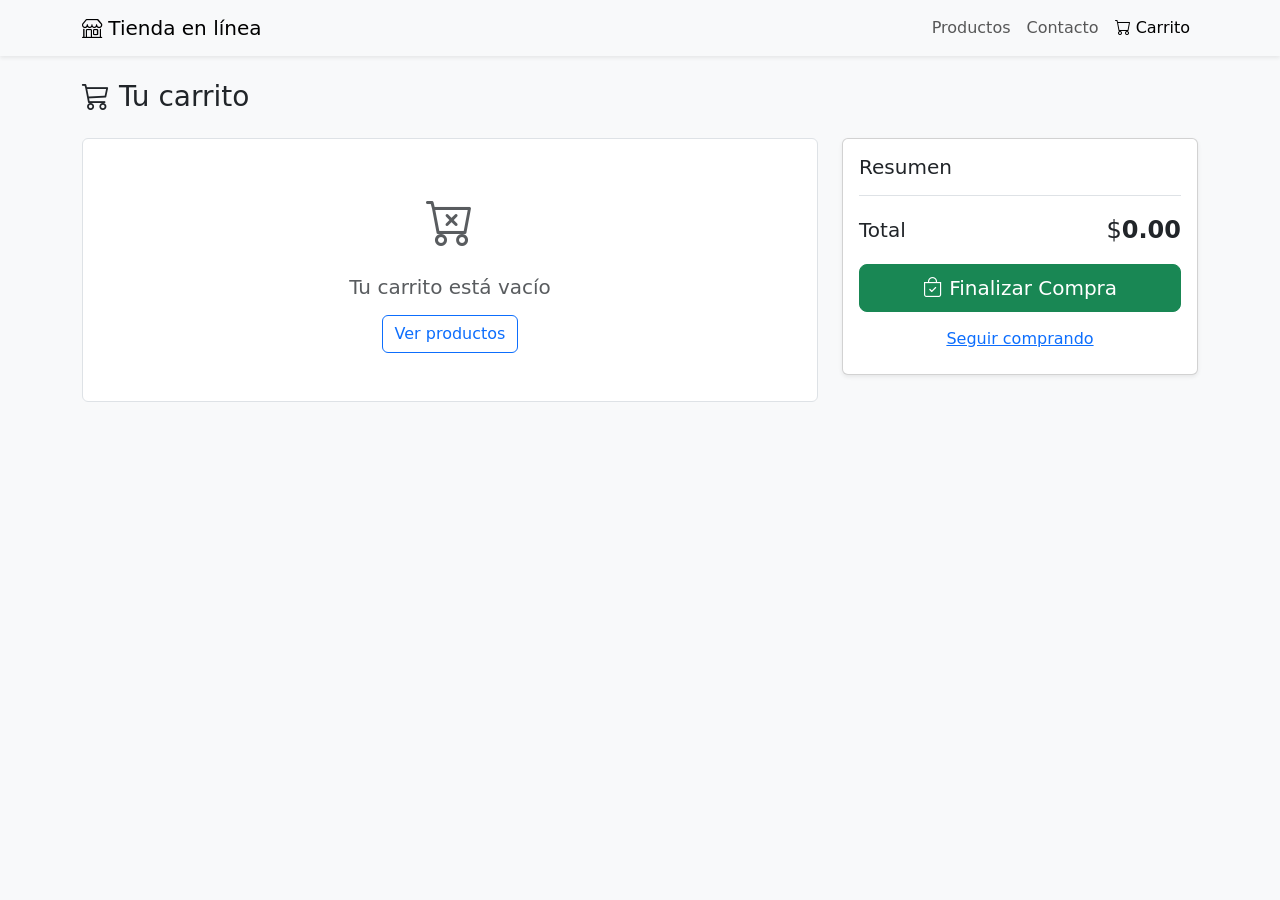
==== carrito_detalles.html @ 58911ae4 "Create carrito_detalles.html Agrego carrito_detalles" ====
<!DOCTYPE html>
<html lang="es">
<head>
  <meta charset="UTF-8">
  <meta name="viewport" content="width=device-width, initial-scale=1">
  <title>Carrito de compras</title>
  <link href="https://cdn.jsdelivr.net/npm/bootstrap@5.3.3/dist/css/bootstrap.min.css" rel="stylesheet">
  <link href="https://cdn.jsdelivr.net/npm/bootstrap-icons@1.11.3/font/bootstrap-icons.min.css" rel="stylesheet">
  <link href="css/style.css" rel="stylesheet">
  <style>
    /* Ajustes solo para esta página */
    body { background-color: #f8f9fa; }
    #resumen-compra { top: 1rem; }
    #total-compra { font-weight: 700; }
    #mensaje-vacio i { font-size: 3rem; }
  </style>
</head>
<body>

  <!-- Barra de navegación -->
  <nav class="navbar navbar-expand-lg bg-body-tertiary shadow-sm">
    <div class="container">
      <a class="navbar-brand" href="index.html">
        <i class="bi bi-shop"></i> Tienda en línea
      </a>
      <button class="navbar-toggler" type="button" data-bs-toggle="collapse"
              data-bs-target="#menuPrincipal" aria-controls="menuPrincipal"
              aria-expanded="false" aria-label="Mostrar menú">
        <span class="navbar-toggler-icon"></span>
      </button>
      <div class="collapse navbar-collapse" id="menuPrincipal">
        <ul class="navbar-nav ms-auto">
          <li class="nav-item">
            <a class="nav-link" href="index.html#productos">Productos</a>
          </li>
          <li class="nav-item">
            <a class="nav-link" href="index.html#contacto">Contacto</a>
          </li>
          <li class="nav-item">
            <a class="nav-link active" aria-current="page" href="carrito_detalles.html">
              <i class="bi bi-cart"></i> Carrito
            </a>
          </li>
        </ul>
      </div>
    </div>
  </nav>

  <!-- Contenedor de alertas -->
  <div id="contenedor-alertas"></div>

  <main class="container my-4">
    <h1 class="h3 mb-4"><i class="bi bi-cart3"></i> Tu carrito</h1>

    <div class="row g-4">

      <!-- Columna de productos -->
      <section class="col-lg-8" aria-label="Productos en el carrito">

        <!-- Aviso de carrito vacío -->
        <div id="mensaje-vacio" class="text-center text-muted bg-white border rounded p-5">
          <i class="bi bi-cart-x d-block mb-3"></i>
          <p class="h5 mb-3">Tu carrito está vacío</p>
          <a href="index.html#productos" class="btn btn-outline-primary">Ver productos</a>
        </div>

        <!-- Tarjetas de productos -->
        <div id="lista-carrito" class="row g-3"></div>
      </section>

      <!-- Columna de resumen -->
      <aside class="col-lg-4">
        <div id="resumen-compra" class="card shadow-sm position-sticky">
          <div class="card-body">
            <h2 class="h5 card-title mb-3">Resumen</h2>
            <div class="d-flex justify-content-between align-items-center border-top pt-3 mb-3">
              <span class="fs-5">Total</span>
              <span class="fs-4" aria-live="polite">$<span id="total-compra">0.00</span></span>
            </div>
            <!-- Ajuste de id y clase del botón -->
            <button type="button" id="btn-finalizar-compra" class="btn btn-success btn-lg w-100 btn-finalizar">
              <i class="bi bi-bag-check"></i> Finalizar Compra
            </button>
            <a href="index.html#productos" class="btn btn-link w-100 mt-2">Seguir comprando</a>
          </div>
        </div>
      </aside>

    </div>
  </main>

  <!-- Scripts -->
  <script src="https://cdn.jsdelivr.net/npm/bootstrap@5.3.3/dist/js/bootstrap.bundle.min.js"></script>
  <script src="js/utilidades.js"></script>
  <script src="js/script.js"></script>
</body>
</html>
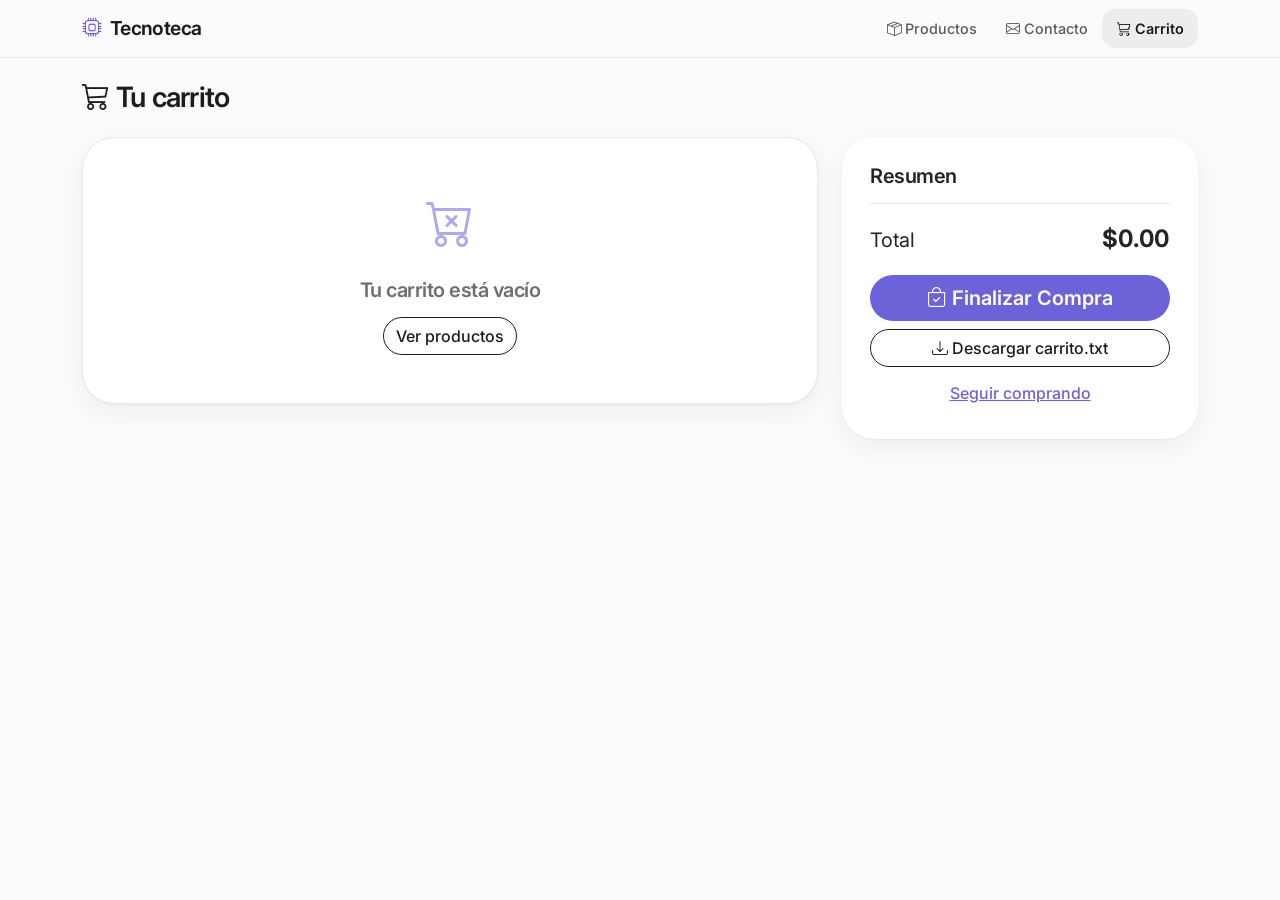
==== commit 150f9630: "ajustes de diseño, clases y ids" ====
--- a/carrito_detalles.html
+++ b/carrito_detalles.html
@@ -1,97 +1,107 @@
 <!DOCTYPE html>
 <html lang="es">
+
 <head>
-  <meta charset="UTF-8">
-  <meta name="viewport" content="width=device-width, initial-scale=1">
-  <title>Carrito de compras</title>
-  <link href="https://cdn.jsdelivr.net/npm/bootstrap@5.3.3/dist/css/bootstrap.min.css" rel="stylesheet">
-  <link href="https://cdn.jsdelivr.net/npm/bootstrap-icons@1.11.3/font/bootstrap-icons.min.css" rel="stylesheet">
-  <link href="css/style.css" rel="stylesheet">
-  <style>
-    /* Ajustes solo para esta página */
-    body { background-color: #f8f9fa; }
-    #resumen-compra { top: 1rem; }
-    #total-compra { font-weight: 700; }
-    #mensaje-vacio i { font-size: 3rem; }
-  </style>
+    <meta charset="UTF-8">
+    <meta name="viewport" content="width=device-width, initial-scale=1">
+    <title>Carrito de compras</title>
+
+    <!-- Bootstrap 5 y Bootstrap Icons (CDN) -->
+    <link href="https://cdn.jsdelivr.net/npm/bootstrap@5.3.3/dist/css/bootstrap.min.css" rel="stylesheet">
+    <link href="https://cdn.jsdelivr.net/npm/bootstrap-icons@1.11.3/font/bootstrap-icons.css" rel="stylesheet">
+    <!-- Estilos propios del equipo (css/style.css) -->
+    <link href="css/style.css" rel="stylesheet">
+
+    <style>
+        /* Ajustes solo para esta página */
+        body { background-color: #f8f9fa; }
+        #resumen-compra { top: 1rem; }
+        #total-compra { font-weight: 700; }
+        #mensaje-vacio i { font-size: 3rem; }
+    </style>
 </head>
+
 <body>
 
-  <!-- Barra de navegación -->
-  <nav class="navbar navbar-expand-lg bg-body-tertiary shadow-sm">
-    <div class="container">
-      <a class="navbar-brand" href="index.html">
-        <i class="bi bi-shop"></i> Tienda en línea
-      </a>
-      <button class="navbar-toggler" type="button" data-bs-toggle="collapse"
-              data-bs-target="#menuPrincipal" aria-controls="menuPrincipal"
-              aria-expanded="false" aria-label="Mostrar menú">
-        <span class="navbar-toggler-icon"></span>
-      </button>
-      <div class="collapse navbar-collapse" id="menuPrincipal">
-        <ul class="navbar-nav ms-auto">
-          <li class="nav-item">
-            <a class="nav-link" href="index.html#productos">Productos</a>
-          </li>
-          <li class="nav-item">
-            <a class="nav-link" href="index.html#contacto">Contacto</a>
-          </li>
-          <li class="nav-item">
-            <a class="nav-link active" aria-current="page" href="carrito_detalles.html">
-              <i class="bi bi-cart"></i> Carrito
-            </a>
-          </li>
-        </ul>
-      </div>
-    </div>
-  </nav>
+    <!-- ===== Barra de navegación (misma que index.html) ===== -->
+    <nav id="barra-navegacion" class="navbar navbar-expand-lg navbar-dark bg-dark sticky-top">
+        <div class="container">
+            <a class="navbar-brand" href="index.html"><i class="bi bi-cpu"></i> Tecnoteca</a>
+            <button class="navbar-toggler" type="button" data-bs-toggle="collapse" data-bs-target="#menu-principal"
+                aria-controls="menu-principal" aria-expanded="false" aria-label="Abrir menú">
+                <span class="navbar-toggler-icon"></span>
+            </button>
+            <div class="collapse navbar-collapse" id="menu-principal">
+                <ul class="navbar-nav ms-auto">
+                    <li class="nav-item">
+                        <a id="enlace-productos" class="nav-link" href="index.html#productos">
+                            <i class="bi bi-box-seam"></i> Productos
+                        </a>
+                    </li>
+                    <li class="nav-item">
+                        <a id="enlace-contacto" class="nav-link" href="index.html#contacto">
+                            <i class="bi bi-envelope"></i> Contacto
+                        </a>
+                    </li>
+                    <li class="nav-item">
+                        <a id="enlace-carrito" class="nav-link active" aria-current="page" href="carrito_detalles.html">
+                            <i class="bi bi-cart3"></i> Carrito
+                        </a>
+                    </li>
+                </ul>
+            </div>
+        </div>
+    </nav>
 
-  <!-- Contenedor de alertas -->
-  <div id="contenedor-alertas"></div>
+    <!-- ===== Contenedor de alertas (lo llena mostrarAlerta en JS) ===== -->
+    <div id="contenedor-alertas" class="position-fixed top-0 end-0 p-3" aria-live="polite"></div>
 
-  <main class="container my-4">
-    <h1 class="h3 mb-4"><i class="bi bi-cart3"></i> Tu carrito</h1>
+    <main class="container my-4">
+        <h1 class="h3 mb-4"><i class="bi bi-cart3"></i> Tu carrito</h1>
 
-    <div class="row g-4">
+        <div class="row g-4">
 
-      <!-- Columna de productos -->
-      <section class="col-lg-8" aria-label="Productos en el carrito">
+            <!-- ===== Columna de productos ===== -->
+            <section class="col-lg-8" aria-label="Productos en el carrito">
 
-        <!-- Aviso de carrito vacío -->
-        <div id="mensaje-vacio" class="text-center text-muted bg-white border rounded p-5">
-          <i class="bi bi-cart-x d-block mb-3"></i>
-          <p class="h5 mb-3">Tu carrito está vacío</p>
-          <a href="index.html#productos" class="btn btn-outline-primary">Ver productos</a>
+                <!-- Aviso de carrito vacío (oculto; el JS lo muestra si no hay productos) -->
+                <div id="mensaje-vacio" class="d-none text-center text-muted bg-white border rounded p-5">
+                    <i class="bi bi-cart-x d-block mb-3"></i>
+                    <p class="h5 mb-3">Tu carrito está vacío</p>
+                    <a href="index.html#productos" class="btn btn-outline-primary">Ver productos</a>
+                </div>
+
+                <!-- Tarjetas de productos (las dibuja el JS) -->
+                <div id="lista-carrito" class="row g-3"></div>
+            </section>
+
+            <!-- ===== Columna de resumen ===== -->
+            <aside class="col-lg-4">
+                <div id="resumen-compra" class="card shadow-sm position-sticky">
+                    <div class="card-body">
+                        <h2 class="h5 card-title mb-3">Resumen</h2>
+                        <div class="d-flex justify-content-between align-items-center border-top pt-3 mb-3">
+                            <span class="fs-5">Total</span>
+                            <span class="fs-4" aria-live="polite">$<span id="total-compra">0.00</span></span>
+                        </div>
+                        <button type="button" id="btn-finalizar" class="btn btn-success btn-lg w-100 btn-finalizar">
+                            <i class="bi bi-bag-check"></i> Finalizar Compra
+                        </button>
+                        <button type="button" id="btn-exportar-txt" class="btn btn-outline-primary w-100 mt-2">
+                            <i class="bi bi-download"></i> Descargar carrito.txt
+                        </button>
+                        <a href="index.html#productos" class="btn btn-link w-100 mt-2">Seguir comprando</a>
+                    </div>
+                </div>
+            </aside>
+
         </div>
+    </main>
 
-        <!-- Tarjetas de productos -->
-        <div id="lista-carrito" class="row g-3"></div>
-      </section>
+    <!-- Scripts: primero Bootstrap, luego utilidades.js y al final script.js (en este orden) -->
+    <script src="https://cdn.jsdelivr.net/npm/bootstrap@5.3.3/dist/js/bootstrap.bundle.min.js"></script>
+    <script src="js/utilidades.js"></script>
+    <script src="js/script.js"></script>
+</body>
 
-      <!-- Columna de resumen -->
-      <aside class="col-lg-4">
-        <div id="resumen-compra" class="card shadow-sm position-sticky">
-          <div class="card-body">
-            <h2 class="h5 card-title mb-3">Resumen</h2>
-            <div class="d-flex justify-content-between align-items-center border-top pt-3 mb-3">
-              <span class="fs-5">Total</span>
-              <span class="fs-4" aria-live="polite">$<span id="total-compra">0.00</span></span>
-            </div>
-            <!-- Ajuste de id y clase del botón -->
-            <button type="button" id="btn-finalizar-compra" class="btn btn-success btn-lg w-100 btn-finalizar">
-              <i class="bi bi-bag-check"></i> Finalizar Compra
-            </button>
-            <a href="index.html#productos" class="btn btn-link w-100 mt-2">Seguir comprando</a>
-          </div>
-        </div>
-      </aside>
-
-    </div>
-  </main>
-
-  <!-- Scripts -->
-  <script src="https://cdn.jsdelivr.net/npm/bootstrap@5.3.3/dist/js/bootstrap.bundle.min.js"></script>
-  <script src="js/utilidades.js"></script>
-  <script src="js/script.js"></script>
-</body>
-</html>
+</html>
--- a/css/style.css
+++ b/css/style.css
@@ -0,0 +1,765 @@
+/* ---------- 1. TIPOGRAFÍA ---------- */
+@import url('https://fonts.googleapis.com/css2?family=Inter:wght@400..700&display=swap');
+
+
+/* ---------- 2. VARIABLES (paleta, radios, sombras) ---------- */
+:root {
+  /* Neutros */
+  --grafito: #1d1d1f;        /* texto principal */
+  --gris: #6e6e73;           /* texto secundario */
+  --fondo: #fbfbfd;          /* fondo de la página: blanco casi puro */
+  --linea: #e8e8ed;          /* líneas divisorias finas */
+  --blanco: #ffffff;         /* superficies y botones claros */
+
+  /* Pasteles */
+  --lavanda: #e8e4fa;
+  --menta: #d9f3e6;
+  --cielo: #dcecfb;
+  --rosa: #fce4ec;
+  --mantequilla: #fbf3d3;
+
+  /* Acento: lavanda intensa. */
+  --acento: #6c63d9;         /* enlaces, foco y botón de finalizar */
+  --acento-osc: #574ec0;     /* versión oscura para "presionado" */
+
+  /* Estados de alertas */
+  --error-icono: #d64555;    /* círculo del icono de error */
+  --error-fondo: #fdecef;    /* fondo suave de error */
+  --exito-icono: #2f9e66;    /* círculo del icono de éxito */
+  --exito-fondo: #e3f6ec;    /* fondo suave de éxito */
+
+  /* Formas */
+  --radio-s: 14px;           /* campos y alertas */
+  --radio-m: 24px;           /* tarjetas */
+  --radio-l: 32px;           /* paneles grandes (hero, formulario) */
+
+  /* Sombras de dos capas: una fina y otra difusa = efecto de "flotar" realista */
+  --sombra: 0 1px 2px rgba(29, 29, 31, 0.04), 0 8px 24px rgba(29, 29, 31, 0.06);
+  --sombra-hover: 0 2px 4px rgba(29, 29, 31, 0.05), 0 20px 44px rgba(29, 29, 31, 0.13);
+
+  --rapido: 0.25s;           /* duración estándar de transiciones */
+  --curva: cubic-bezier(0.22, 1, 0.36, 1); /* curva de animación suave: arranca rápido y frena despacio */
+
+  /* En Mac/iPhone se usa la fuente del sistema (San Francisco); en el
+     resto de equipos se carga Inter. */
+  --fuente: -apple-system, BlinkMacSystemFont, 'Inter', 'Segoe UI', system-ui, sans-serif;
+}
+
+
+/* ---------- 3. BASE GLOBAL ---------- */
+html {
+  scroll-behavior: smooth;    /* los enlaces #productos / #contacto se deslizan suave */
+  scroll-padding-top: 4.5rem; /* al saltar a una sección, deja espacio para la barra fija */
+}
+
+html body {
+  font-family: var(--fuente);        /* tipografía de toda la tienda */
+  line-height: 1.6;                  /* interlineado cómodo */
+  color: var(--grafito);             /* color del texto */
+  background-color: var(--fondo);    /* fondo de la página */
+  -webkit-font-smoothing: antialiased; /* texto más fino en Safari/Mac */
+}
+
+h1, h2, h3, h4, h5, h6,
+.h1, .h2, .h3, .h4, .h5, .h6 {
+  font-weight: 600;                  /* semi-negrita: elegante, no pesada */
+  letter-spacing: -0.025em;          /* letras un poco más juntas (se ve moderno) */
+  line-height: 1.12;                 /* interlineado compacto en títulos */
+}
+
+a {
+  color: var(--acento);              /* enlaces en lavanda intensa */
+  text-decoration: none;             /* sin subrayado por defecto */
+}
+a:hover {
+  color: var(--acento-osc);          /* al pasar el mouse se oscurece */
+  text-decoration: underline;        /* y aparece el subrayado */
+  text-underline-offset: 3px;        /* separa el subrayado del texto */
+}
+
+::selection {
+  background: var(--lavanda);        /* fondo al seleccionar texto con el mouse */
+}
+
+/* Anillo de foco solo para quien navega con teclado (Tab). */
+:focus-visible {
+  outline: 3px solid rgba(108, 99, 217, 0.55); /* anillo lavanda semitransparente */
+  outline-offset: 3px;                         /* separado del elemento */
+}
+
+
+/* ---------- 4. BARRA DE NAVEGACIÓN (vidrio esmerilado) ----------
+   Se usa la clase .navbar (no el id) porque la barra del carrito es distinta
+   y no tiene id: así las DOS páginas quedan idénticas. */
+.navbar {
+  /* Bootstrap pinta .bg-dark y .bg-body-tertiary con !important, pero lee
+     estas variables. Se cambian a casi blanco (R,G,B) para que sea clara. */
+  --bs-dark-rgb: 251, 251, 253;         /* para la barra del inicio (.bg-dark) */
+  --bs-tertiary-bg-rgb: 251, 251, 253;  /* para la barra del carrito (.bg-body-tertiary) */
+  --bs-bg-opacity: 0.72;                /* 72% opaca: deja ver lo que pasa debajo */
+
+  /* Colores de los textos de la barra */
+  --bs-navbar-color: rgba(29, 29, 31, 0.72);   /* enlaces normales */
+  --bs-navbar-hover-color: var(--grafito);     /* enlace con el mouse encima */
+  --bs-navbar-active-color: var(--grafito);    /* enlace de la página actual */
+  --bs-navbar-brand-color: var(--grafito);     /* nombre "Tecnoteca" */
+  --bs-navbar-brand-hover-color: var(--grafito);
+  --bs-navbar-toggler-border-color: transparent; /* botón hamburguesa sin marco */
+  /* Rayitas de la hamburguesa en color grafito (SVG incrustado) */
+  --bs-navbar-toggler-icon-bg: url("data:image/svg+xml,%3csvg xmlns='http://www.w3.org/2000/svg' viewBox='0 0 30 30'%3e%3cpath stroke='%231d1d1f' stroke-linecap='round' stroke-miterlimit='10' stroke-width='2' d='M4 7h22M4 15h22M4 23h22'/%3e%3c/svg%3e");
+
+  -webkit-backdrop-filter: saturate(180%) blur(20px); /* desenfoque del fondo (Safari) */
+  backdrop-filter: saturate(180%) blur(20px);         /* desenfoque + colores más vivos = vidrio */
+  border-bottom: 1px solid rgba(29, 29, 31, 0.08);    /* línea finísima inferior */
+}
+
+.navbar-brand {
+  font-size: 1.2rem;                 /* tamaño del logo */
+  font-weight: 650;                  /* peso intermedio */
+  letter-spacing: -0.03em;           /* letras más juntas */
+}
+.navbar-brand .bi {
+  color: var(--acento);              /* el chip en lavanda intensa */
+  margin-right: 0.3rem;              /* separa el icono del nombre */
+}
+
+.navbar .nav-link {
+  font-size: 0.9rem;                 /* enlaces pequeños y discretos */
+  font-weight: 500;                  /* peso medio */
+  transition: color var(--rapido);   /* cambio de color suave */
+}
+.navbar .nav-link.active {
+  font-weight: 600;                  /* la página actual se nota un poco más */
+}
+
+
+/* ---------- 5. PRESENTACIÓN (hero) ---------- */
+main > header.container {
+  position: relative;                /* referencia para ::before */
+  isolation: isolate;                /* capa propia: el fondo queda DETRÁS del texto */
+  display: flex;                     /* organiza el contenido en columna... */
+  flex-direction: column;            /* ...uno debajo de otro... */
+  align-items: center;               /* ...centrado horizontalmente */
+  justify-content: center;           /* y centrado verticalmente */
+  margin-top: 1.5rem;                /* separa el hero de la barra */
+  text-align: center;                /* textos centrados */
+  padding-left: calc(0.75rem + 1.25rem);  /* 0.75rem del container + aire interno */
+  padding-right: calc(0.75rem + 1.25rem);
+}
+main > header.container::before {
+  content: "";                       /* pseudo-elemento que hace de fondo */
+  position: absolute;                /* cubre todo el header */
+  inset: 0 0.75rem;                  /* arriba/abajo 0; lados 0.75rem (alineado a las tarjetas) */
+  z-index: -1;                       /* detrás del texto */
+  border-radius: var(--radio-l);     /* esquinas muy redondeadas */
+  background-color: var(--blanco);   /* base blanca */
+
+  background-image:
+    radial-gradient(45% 60% at 15% 25%, var(--lavanda), transparent 70%),
+    radial-gradient(40% 55% at 85% 20%, var(--menta), transparent 70%),
+    radial-gradient(50% 60% at 60% 100%, var(--rosa), transparent 70%),
+    radial-gradient(35% 45% at 5% 100%, var(--cielo), transparent 70%);
+  box-shadow: var(--sombra);         /* sombra suave: el panel "flota" */
+}
+main > header h1 {
+  max-width: 18ch;                   /* limita el ancho en caracteres: líneas equilibradas */
+  margin-bottom: 1rem;               /* separa el título del párrafo */
+  font-size: clamp(2.1rem, 1.2rem + 4.2vw, 4rem); /* tamaño fluido: crece con la pantalla */
+  font-weight: 700;                  /* negrita para impacto */
+  letter-spacing: -0.035em;          /* más junto aún: titular grande */
+}
+main > header .lead {
+  max-width: 40ch;                   /* línea de lectura cómoda */
+  font-size: clamp(1.05rem, 1rem + 0.5vw, 1.3rem); /* tamaño fluido */
+  font-weight: 400;                  /* peso normal */
+  color: var(--gris);                /* gris: jerarquía menor que el título */
+}
+
+
+/* ---------- 6. TÍTULOS DE SECCIÓN ---------- */
+#productos > h2,
+#contacto > h2 {
+  text-align: center;                /* centrados, como en las páginas de Apple */
+  font-size: clamp(1.9rem, 1.3rem + 2vw, 2.9rem); /* tamaño fluido */
+  font-weight: 700;                  /* negrita */
+  letter-spacing: -0.03em;           /* letras juntas */
+}
+
+
+/* ---------- 7. BOTONES ----------
+
+/* Base de todos los botones */
+.btn {
+  --bs-btn-border-width: 0;                  /* sin borde: más limpio */
+  --bs-btn-border-radius: 999px;             /* radio enorme = forma de píldora */
+  --bs-btn-focus-shadow-rgb: 108, 99, 217;   /* anillo de foco lavanda */
+  --bs-btn-font-weight: 500;                 /* peso medio */
+  transition: background-color var(--rapido), color var(--rapido), box-shadow var(--rapido), transform 0.25s var(--curva); /* anima color, sombra y movimiento */
+}
+.btn:active {
+  transform: scale(0.97);                    /* al presionar, se encoge un poco */
+}
+
+/* Principal: grafito. Se usa en "Ver productos" y "Enviar mensaje". */
+.btn-primary {
+  --bs-btn-color: var(--blanco);             /* texto */
+  --bs-btn-bg: var(--grafito);               /* fondo */
+  --bs-btn-border-color: var(--grafito);     /* borde */
+  --bs-btn-hover-color: var(--blanco);       /* texto con mouse encima */
+  --bs-btn-hover-bg: var(--acento);          /* fondo lavanda con mouse encima */
+  --bs-btn-hover-border-color: var(--acento);
+  --bs-btn-active-color: var(--blanco);      /* al presionar */
+  --bs-btn-active-bg: var(--acento-osc);
+  --bs-btn-active-border-color: var(--acento-osc);
+  padding-left: 1.6rem;                      /* más aire a los lados (forma de píldora) */
+  padding-right: 1.6rem;
+}
+
+/* "Añadir al carrito": blanco sobre la tarjeta pastel. */
+.btn-agregar {
+  --bs-btn-color: var(--grafito);            /* texto */
+  --bs-btn-bg: var(--blanco);                /* fondo blanco: resalta sobre el pastel */
+  --bs-btn-border-color: var(--blanco);
+  --bs-btn-hover-color: var(--blanco);       /* con mouse: se invierte... */
+  --bs-btn-hover-bg: var(--grafito);         /* ...a fondo grafito */
+  --bs-btn-hover-border-color: var(--grafito);
+  --bs-btn-active-color: var(--blanco);
+  --bs-btn-active-bg: var(--grafito);
+  --bs-btn-active-border-color: var(--grafito);
+  display: inline-flex;                      /* icono y texto en una fila */
+  align-items: center;                       /* centra el icono con el texto */
+  justify-content: center;                   /* centra todo en el botón */
+  gap: 0.5rem;                               /* espacio entre icono y texto */
+  padding: 0.65rem 1rem;                     /* altura cómoda para el dedo */
+  box-shadow: 0 1px 2px rgba(29, 29, 31, 0.08); /* sombrita para separarlo del pastel */
+}
+
+/* "Ver productos" (carrito vacío): contorno fino */
+.btn-outline-primary {
+  --bs-btn-color: var(--grafito);            /* texto */
+  --bs-btn-border-color: var(--grafito);     /* borde */
+  --bs-btn-hover-color: var(--blanco);       /* texto con mouse encima */
+  --bs-btn-hover-bg: var(--grafito);         /* fondo con mouse encima */
+  --bs-btn-hover-border-color: var(--grafito);
+  --bs-btn-active-color: var(--blanco);
+  --bs-btn-active-bg: var(--grafito);
+  --bs-btn-active-border-color: var(--grafito);
+  --bs-btn-border-width: 1px;                /* este sí lleva borde fino */
+}
+
+/* "Seguir comprando": enlace con forma de botón */
+.btn-link {
+  --bs-btn-color: var(--acento);             /* color normal */
+  --bs-btn-hover-color: var(--acento-osc);   /* color con mouse encima */
+  --bs-btn-font-weight: 500;
+}
+
+/* "Finalizar compra": lavanda intensa para distinguirlo del resto.
+   Bootstrap lo pinta verde (.btn-success): se reemplazan sus variables. */
+.btn-finalizar {
+  --bs-btn-color: var(--blanco);             /* texto */
+  --bs-btn-bg: var(--acento);                /* fondo lavanda intensa */
+  --bs-btn-border-color: var(--acento);
+  --bs-btn-hover-color: var(--blanco);       /* texto con mouse encima */
+  --bs-btn-hover-bg: var(--grafito);         /* fondo grafito con mouse encima */
+  --bs-btn-hover-border-color: var(--grafito);
+  --bs-btn-active-color: var(--blanco);      /* al presionar */
+  --bs-btn-active-bg: var(--acento-osc);
+  --bs-btn-active-border-color: var(--acento-osc);
+  --bs-btn-font-weight: 600;                 /* más peso: es la acción principal */
+}
+
+
+/* ---------- 8. TARJETAS ----------
+   Producto, carrito y resumen comparten forma y sombra. Se cambian las
+   variables --bs-card-* y Bootstrap redondea hasta la imagen de arriba. */
+.tarjeta-producto,
+.tarjeta-carrito,
+#resumen-compra {
+  --bs-card-border-width: 0;                 /* sin bordes: se separan con sombra */
+  --bs-card-bg: var(--blanco);               /* fondo base blanco (los pasteles lo reemplazan) */
+  --bs-card-border-radius: var(--radio-m);   /* esquinas redondeadas */
+  overflow: hidden;                          /* recorta imagen y contenido a las esquinas */
+  box-shadow: var(--sombra);                 /* sombra suave de dos capas */
+  transition: transform 0.45s var(--curva), box-shadow 0.45s var(--curva); /* movimiento y sombra con curva suave */
+}
+
+/* #resumen-compra trae .shadow-sm de Bootstrap (con !important).
+   Para ganarle hace falta otro !important; gana el id por ser más específico. */
+#resumen-compra {
+  --bs-card-border-radius: var(--radio-l);   /* panel más redondeado */
+  box-shadow: var(--sombra) !important;
+}
+
+/* ---- Colores pastel que se reparten entre las tarjetas ----
+   :nth-child(5n + 1) = "el 1.º, 6.º, 11.º hijo..." (cada 5). Cada columna del
+   catálogo y del carrito recibe un tono distinto; la tarjeta lo hereda. */
+#contenedor-productos > :nth-child(5n + 1),
+#lista-carrito > :nth-child(5n + 1) { --tono: var(--lavanda); }
+#contenedor-productos > :nth-child(5n + 2),
+#lista-carrito > :nth-child(5n + 2) { --tono: var(--menta); }
+#contenedor-productos > :nth-child(5n + 3),
+#lista-carrito > :nth-child(5n + 3) { --tono: var(--cielo); }
+#contenedor-productos > :nth-child(5n + 4),
+#lista-carrito > :nth-child(5n + 4) { --tono: var(--rosa); }
+#contenedor-productos > :nth-child(5n + 5),
+#lista-carrito > :nth-child(5n + 5) { --tono: var(--mantequilla); }
+
+.tarjeta-producto,
+.tarjeta-carrito {
+  --bs-card-bg: var(--tono, var(--blanco)); /* usa el tono pastel; si no hay, blanco */
+}
+
+/* ---- Tarjeta de producto ---- */
+/* Hover solo en dispositivos con mouse; en pantallas táctiles evita que la
+   tarjeta se quede "levantada" después de tocarla. */
+@media (hover: hover) {
+  .tarjeta-producto:hover {
+    transform: translateY(-8px) scale(1.012); /* la tarjeta sube y crece apenas (como si se acercara) */
+    box-shadow: var(--sombra-hover);         /* y su sombra se hace más grande y difusa */
+  }
+  .tarjeta-producto:hover .imagen-producto {
+    transform: scale(1.06);                  /* la foto se acerca dentro de su marco */
+  }
+  .tarjeta-carrito:hover {
+    box-shadow: var(--sombra-hover);         /* el artículo del carrito gana sombra */
+  }
+}
+
+.imagen-producto {
+  display: block;             /* quita el hueco blanco inferior de las imágenes "en línea" */
+  width: 100%;                /* ocupa todo el ancho de la tarjeta */
+  height: auto;               /* la altura la calcula aspect-ratio */
+  aspect-ratio: 1 / 1;        /* siempre cuadrada: todas las fotos quedan iguales */
+  object-fit: cover;          /* llena el cuadrado sin deformar ni dejar bordes vacíos */
+  margin: 0;                  /* sin márgenes */
+  padding: 0;                 /* sin relleno */
+  border: 0;                  /* sin borde propio */
+  border-radius: 0;           /* las esquinas las recorta la tarjeta (overflow: hidden) */
+  background: rgba(255, 255, 255, 0.6); /* velo claro mientras la foto carga (loading="lazy") */
+  transition: transform 0.8s var(--curva); /* el zoom es lento y elegante */
+}
+
+.tarjeta-producto .card-body {
+  gap: 0.35rem;               /* espacio entre nombre, precio y botón */
+  padding: 1.25rem;           /* aire interno generoso (menos es más) */
+}
+
+.nombre-producto {
+  margin: 0;                  /* el espacio lo da "gap" */
+  font-size: 1.05rem;         /* tamaño en móvil */
+  font-weight: 600;           /* semi-negrita */
+  letter-spacing: -0.015em;   /* letras un poco juntas */
+  line-height: 1.3;           /* interlineado */
+}
+
+.precio-producto {
+  margin: 0 0 0.75rem;        /* espacio debajo, antes del botón */
+  font-size: 1.15rem;         /* tamaño del precio */
+  font-weight: 500;           /* peso medio: elegante, sin etiqueta ni caja */
+  font-variant-numeric: tabular-nums; /* dígitos de igual ancho (se alinean entre tarjetas) */
+  color: var(--gris);         /* gris: el nombre manda, el precio acompaña */
+}
+
+
+/* ---------- 9. FORMULARIO DE CONTACTO ---------- */
+#contacto .row {
+  justify-content: center;    /* centra la columna del formulario en la página */
+}
+#formulario-contacto {
+  padding: 1.5rem;            /* aire interno del panel */
+  background: var(--blanco);  /* panel blanco */
+  border-radius: var(--radio-l); /* esquinas muy redondeadas */
+  box-shadow: var(--sombra);  /* sombra suave */
+}
+.form-label {
+  font-size: 0.9rem;          /* etiqueta pequeña */
+  font-weight: 500;           /* peso medio */
+  color: var(--gris);         /* gris discreto */
+}
+/* Campos "rellenos": fondo gris muy claro y sin borde visible (estilo iOS) */
+.form-control {
+  padding: 0.8rem 1rem;       /* campo más alto y cómodo */
+  background-color: #f5f5f7;  /* gris muy claro */
+  border: 1px solid transparent; /* borde invisible: reserva el espacio para el foco */
+  border-radius: var(--radio-s); /* esquinas redondeadas */
+  transition: background-color var(--rapido), border-color var(--rapido), box-shadow var(--rapido); /* anima el foco */
+}
+.form-control:focus {
+  background-color: var(--blanco);   /* al escribir, el campo se vuelve blanco */
+  border-color: var(--acento);       /* borde lavanda */
+  box-shadow: 0 0 0 4px rgba(108, 99, 217, 0.15); /* halo suave alrededor */
+}
+textarea.form-control {
+  resize: vertical;           /* solo se puede estirar hacia abajo (no rompe el diseño) */
+}
+
+
+/* ---------- 10. CARRITO (carrito_detalles.html) ---------- */
+.nombre-carrito {
+  margin-bottom: 0.25rem;     /* separa el nombre del precio */
+  font-size: 1.05rem;         /* tamaño del nombre */
+  font-weight: 600;           /* semi-negrita */
+}
+.precio-carrito {
+  margin: 0;                  /* sin margen extra */
+  font-size: 1.1rem;          /* tamaño del precio */
+  font-weight: 600;           /* semi-negrita */
+  font-variant-numeric: tabular-nums; /* dígitos alineados */
+  color: var(--grafito);      /* precio en color principal */
+}
+
+/* Mensaje "Tu carrito está vacío".
+   Usa .border, .rounded y .text-muted de Bootstrap (con !important), por eso
+   se cambian sus variables en vez de pelear con ellas. */
+#mensaje-vacio {
+  --bs-border-width: 1px;             /* borde finísimo */
+  --bs-border-style: solid;           /* línea continua */
+  --bs-border-color: var(--linea);    /* gris muy claro */
+  --bs-border-radius: var(--radio-l); /* esquinas muy redondeadas */
+  --bs-secondary-color: var(--gris);  /* color del texto .text-muted */
+  box-shadow: var(--sombra);          /* sombra suave */
+}
+#mensaje-vacio i {
+  color: var(--acento);               /* icono en lavanda (el tamaño lo define Daniel) */
+  opacity: 0.55;                      /* semitransparente: más delicado */
+}
+
+/* Panel "Resumen".
+   body #resumen-compra pesa más que #resumen-compra del <style> de Daniel;
+   así el panel queda debajo de la barra fija (5rem) al hacer scroll. */
+body #resumen-compra {
+  top: 5rem;                          /* distancia al hacer sticky */
+  --bs-border-color: var(--linea);    /* línea sobre el total en gris claro */
+}
+#resumen-compra .card-title {
+  font-weight: 600;                   /* título "Resumen" */
+}
+/* Total de la compra (el <span> con aria-live) */
+#resumen-compra [aria-live="polite"] {
+  font-weight: 700;                   /* negrita */
+  letter-spacing: -0.02em;            /* letras juntas */
+  font-variant-numeric: tabular-nums; /* dígitos de igual ancho: no "bailan" al cambiar */
+}
+
+
+/* ---------- 11. PIE DE PÁGINA ---------- */
+footer.bg-dark {
+  --bs-dark-rgb: 245, 245, 247;       /* gris Apple muy claro (anula el fondo oscuro) */
+  --bs-light-rgb: 110, 110, 115;      /* texto gris (para la clase .text-light) */
+  margin-top: 3rem;                   /* separa el pie del contenido */
+  border-top: 1px solid var(--linea); /* línea finísima superior */
+  font-size: 0.85rem;                 /* texto pequeño y discreto */
+}
+
+
+/* ---------- 12. ALERTAS (estilo notificación) ----------
+   JavaScript crea: <div class="alerta alert alerta-error alert-danger">.
+   Tiene clases de Bootstrap Y propias; las nuestras van después, así que ganan. */
+
+/* Contenedor flotante. Se define aquí para que AMBAS páginas se vean igual
+   (index.html lo posiciona con clases de Bootstrap; carrito_detalles.html no). */
+#contenedor-alertas {
+  position: fixed;          /* flota sobre la página aunque se haga scroll */
+  right: 0;                 /* pegado a la derecha */
+  top: 0;                   /* arriba; el margin-top lo baja bajo la barra */
+  width: 100%;              /* en móvil ocupa todo el ancho... */
+  max-width: 26rem;         /* ...y en pantallas grandes no pasa de 26rem */
+  margin-top: 3.5rem;       /* baja las alertas para que la barra no las tape */
+  padding: 1rem;            /* separa las alertas de los bordes de la pantalla */
+  z-index: 1080;            /* por encima de la barra (sticky-top vale 1020); sin esto
+                               las alertas quedarían DEBAJO de la barra */
+  pointer-events: none;     /* el contenedor no bloquea clics en lo que hay debajo
+                               (aunque esté vacío sigue ocupando espacio) */
+}
+
+.alerta {
+  display: flex;            /* icono y mensaje en una misma fila */
+  align-items: center;      /* centra verticalmente icono y texto */
+  gap: 0.8rem;              /* espacio entre icono y mensaje */
+  margin: 0 0 0.65rem;      /* separa una alerta de la siguiente */
+  padding: 0.85rem 1.1rem;  /* espacio interno */
+  font-size: 0.95rem;       /* texto un poco más pequeño */
+  font-weight: 500;         /* peso medio */
+  line-height: 1.35;        /* interlineado del mensaje */
+  color: var(--grafito);    /* texto oscuro (legible sobre fondos pastel) */
+  background-color: var(--blanco); /* fondo base; error y éxito lo reemplazan */
+  border: 1px solid rgba(29, 29, 31, 0.06); /* borde casi invisible (reemplaza el de Bootstrap) */
+  border-radius: 18px;      /* esquinas redondeadas tipo notificación */
+  box-shadow: 0 10px 30px rgba(29, 29, 31, 0.12); /* sombra difusa: flota sobre la página */
+  -webkit-backdrop-filter: blur(16px); /* desenfoque del fondo (Safari) */
+  backdrop-filter: blur(16px);         /* efecto vidrio detrás de la alerta */
+  pointer-events: auto;     /* las alertas sí aceptan clics/selección de texto */
+  /* ENTRADA: nombre | duración | curva (frena suave al final) | both = aplica el
+     estado inicial desde el primer instante y conserva el final */
+  animation: alerta-entrada 0.45s cubic-bezier(0.22, 1, 0.36, 1) both;
+}
+
+/* Círculo con símbolo antes del mensaje, hecho solo con CSS (sin imágenes) */
+.alerta::before {
+  flex: 0 0 1.5rem;         /* ancho fijo: el círculo nunca se encoge */
+  width: 1.5rem;            /* ancho del círculo */
+  height: 1.5rem;           /* alto del círculo */
+  display: grid;            /* grid + place-items centra el símbolo */
+  place-items: center;      /* centrado horizontal y vertical */
+  font-size: 0.85rem;       /* tamaño del símbolo */
+  font-weight: 700;         /* símbolo grueso */
+  line-height: 1;           /* evita que el símbolo se desplace */
+  color: var(--blanco);     /* símbolo blanco */
+  border-radius: 50%;       /* 50% = círculo perfecto */
+}
+
+.alerta-error {
+  background-color: var(--error-fondo); /* fondo rosado suave: indica problema */
+}
+.alerta-error::before {
+  content: "!";                         /* símbolo de advertencia */
+  background: var(--error-icono);       /* círculo rojo */
+}
+
+.alerta-exito {
+  background-color: var(--exito-fondo); /* fondo verde menta: indica éxito */
+}
+.alerta-exito::before {
+  content: "\2713";                     /* símbolo ✓ (código Unicode) */
+  background: var(--exito-icono);       /* círculo verde */
+}
+
+/* SALIDA: a los 3 s el JS agrega .alerta-salida y 400 ms después elimina la
+  alerta. Esta animación dura 0.3 s (< 400 ms), así NUNCA se corta.
+  "forwards" mantiene el último fotograma (invisible) hasta que se elimina,
+  para que no parpadee de vuelta. ".alerta.alerta-salida" (2 clases) pesa más
+  que ".alerta" y reemplaza su animación. */
+.alerta.alerta-salida {
+  animation: alerta-salida 0.3s ease-in forwards;
+}
+
+/* @keyframes define los pasos de una animación: from = inicio, to = final */
+@keyframes alerta-entrada {
+  from {
+    opacity: 0;                              /* empieza invisible */
+    transform: translateY(-20px) scale(0.96); /* un poco arriba y pequeña (cae como notificación) */
+  }
+  to {
+    opacity: 1;                              /* termina visible */
+    transform: translateY(0) scale(1);       /* en su lugar y tamaño real */
+  }
+}
+@keyframes alerta-salida {
+  from {
+    opacity: 1;                              /* empieza visible */
+    transform: translateY(0) scale(1);       /* en su lugar */
+  }
+  to {
+    opacity: 0;                              /* se desvanece */
+    transform: translateY(-12px) scale(0.97); /* y sube un poco al irse */
+  }
+}
+
+
+/* ---------- 13. RESPONSIVO ----------
+   (min-width: X) = "cuando la pantalla mide X o más". Lo de arriba es para
+   móvil; cada bloque amplía para pantallas mayores. */
+
+/* Móvil (menos de 576 px) */
+@media (max-width: 575.98px) {
+  .tarjeta-producto {
+    max-width: 24rem;       /* en una sola columna la tarjeta no se estira de más... */
+    margin-inline: auto;    /* ...y se centra en la pantalla */
+  }
+}
+
+/* Menú colapsado (menos de 992 px): se da forma al menú desplegable */
+@media (max-width: 991.98px) {
+  .navbar-collapse {
+    padding-top: 0.5rem;    /* aire arriba de los enlaces */
+    border-top: 1px solid var(--linea); /* línea fina divisoria */
+    margin-top: 0.5rem;     /* separa el menú del logo */
+  }
+}
+
+/* Teléfono grande / tableta vertical (≥ 576 px) */
+@media (min-width: 576px) {
+  .nombre-producto {
+    min-height: 2.6em;      /* reserva 2 líneas: los precios quedan alineados entre tarjetas */
+  }
+  #formulario-contacto {
+    padding: 2.25rem;       /* más aire en el formulario */
+  }
+}
+
+/* Tableta (≥ 768 px) */
+@media (min-width: 768px) {
+  main > header.container {
+    min-height: 22rem;      /* el hero se vuelve más alto e imponente */
+  }
+}
+
+/* Escritorio pequeño (≥ 992 px) */
+@media (min-width: 992px) {
+  main > header.container {
+    min-height: 26rem;      /* hero aún más alto */
+  }
+  #resumen-compra .card-body {
+    padding: 1.75rem;       /* panel de resumen con más aire */
+  }
+}
+
+/* Escritorio grande (≥ 1200 px): 4 tarjetas por fila */
+@media (min-width: 1200px) {
+  .nombre-producto {
+    font-size: 1.1rem;      /* nombres un poco más grandes */
+  }
+}
+
+
+/* ---------- 13B. EFECTOS HOVER Y DETALLES FINOS ----------
+  Aquí solo hay movimiento y color al interactuar: no se agregan fondos
+   ni decoraciones nuevas. Va después de las demás reglas para que ganen. */
+
+/* Quita el destello gris que algunos celulares muestran al tocar un enlace o botón */
+a, button, .btn {
+  -webkit-tap-highlight-color: transparent;
+}
+
+/* Los iconos de Bootstrap Icons son "en línea" y el navegador no deja
+   moverlos con transform; inline-block lo permite. */
+.btn .bi,
+.navbar-brand .bi {
+  display: inline-block;                    /* permite animar el icono */
+  transition: transform 0.35s var(--curva); /* el icono se mueve con la curva suave */
+}
+
+/* Colores que cambian suavemente (en vez de saltar de golpe) */
+.precio-producto,
+.form-label {
+  transition: color var(--rapido);          /* cambio de color gradual */
+}
+
+/* Navegación: al pasar el mouse aparece una "píldora" gris muy tenue */
+.navbar {
+  --bs-navbar-nav-link-padding-x: 0.9rem;   /* más aire a los lados de cada enlace */
+}
+.navbar .nav-link {
+  border-radius: var(--radio-s);            /* esquinas redondeadas de la píldora */
+  transition: color var(--rapido), background-color var(--rapido); /* cambios suaves */
+}
+.navbar .nav-link:hover,
+.navbar .nav-link.active {
+  background-color: rgba(29, 29, 31, 0.06); /* gris casi transparente */
+}
+
+/* Campos del formulario: se oscurecen un poquito al pasar el mouse
+   (menos el campo que ya está en uso) */
+.form-control:hover:not(:focus) {
+  background-color: #ececf0;                /* gris un tono más oscuro */
+}
+/* Cuando escribes en un campo, su etiqueta se pinta de lavanda
+   (:focus-within = "si algo dentro de este bloque tiene el foco") */
+#formulario-contacto .mb-3:focus-within .form-label {
+  color: var(--acento);                     /* etiqueta en color de marca */
+}
+
+/* Navegación con teclado: la tarjeta también se levanta cuando el botón
+   de adentro recibe el foco (así no es un efecto solo para el mouse). */
+.tarjeta-producto:focus-within {
+  transform: translateY(-6px);              /* la tarjeta sube */
+  box-shadow: var(--sombra-hover);          /* sombra grande */
+}
+
+/* Todo lo que depende del mouse va dentro de (hover: hover) para que en
+   celulares no se quede "pegado" después de tocar. */
+@media (hover: hover) {
+
+  /* Botones principales ("Enviar", "Ver productos", "Finalizar compra") */
+  .btn-primary:hover,
+  .btn-finalizar:hover {
+    transform: translateY(-2px);                    /* el botón se levanta */
+    box-shadow: 0 8px 20px rgba(108, 99, 217, 0.3); /* resplandor lavanda debajo */
+  }
+
+  /* "Añadir al carrito": sube un poco y proyecta una sombra suave */
+  .btn-agregar:hover {
+    transform: translateY(-1px);                    /* sube 1 px */
+    box-shadow: 0 6px 16px rgba(29, 29, 31, 0.18);  /* sombra más marcada que en reposo */
+  }
+
+  /* Al PRESIONAR un botón (clic): se encoge y pierde la sombra.
+     Esta regla pesa más (hover + active) que las de arriba. */
+  .btn:hover:active {
+    transform: scale(0.97);                         /* se hunde un poco */
+    box-shadow: none;                               /* sin sombra: efecto de presión */
+  }
+
+  /* Animación de los iconos dentro de los botones */
+  .btn-agregar:hover .bi {
+    transform: translateX(3px) rotate(-10deg) scale(1.15); /* el carrito "se lanza" un poquito */
+  }
+  .btn-finalizar:hover .bi {
+    transform: scale(1.2) rotate(-8deg);            /* la bolsa crece y se inclina */
+  }
+
+  /* "Seguir comprando": se desplaza un poco a la derecha, como invitando a avanzar */
+  .btn-link:hover {
+    transform: translateX(4px);
+  }
+
+  /* Al pasar el mouse por una tarjeta, su precio pasa de gris a grafito */
+  .tarjeta-producto:hover .precio-producto {
+    color: var(--grafito);                          /* el precio gana protagonismo */
+  }
+
+  /* Artículos del carrito: también se levantan */
+  .tarjeta-carrito:hover {
+    transform: translateY(-3px);                    /* sube 3 px */
+  }
+
+  /* El chip del logo se inclina al pasar el mouse por "Tecnoteca" */
+  .navbar-brand:hover .bi {
+    transform: rotate(-12deg) scale(1.15);          /* giro y crecimiento leves */
+  }
+}
+
+
+/* ---------- 14. ACCESIBILIDAD: MOVIMIENTO REDUCIDO ----------
+  Si la persona activó "reducir movimiento" en su sistema, se quitan los
+  desplazamientos y zooms. (El JS elimina la alerta igual, con o sin animación.) */
+@media (prefers-reduced-motion: reduce) {
+  html {
+    scroll-behavior: auto;  /* sin deslizamiento suave al ir a una sección */
+  }
+  .tarjeta-producto,
+  .tarjeta-carrito,
+  .imagen-producto,
+  .btn {
+    transition: none;       /* sin animaciones de hover */
+  }
+  .tarjeta-producto:hover,
+  .tarjeta-producto:hover .imagen-producto,
+  .btn:active {
+    transform: none;        /* sin desplazamiento/zoom */
+  }
+  .alerta,
+  .alerta.alerta-salida {
+    animation: none;        /* alertas sin movimiento */
+  }
+  .btn .bi,
+  .navbar-brand .bi,
+  .precio-producto,
+  .form-label,
+  .navbar .nav-link {
+    transition: none;       /* sin animación en iconos ni colores */
+  }
+  .btn-primary:hover,
+  .btn-finalizar:hover,
+  .btn-agregar:hover,
+  .btn-agregar:hover .bi,
+  .btn-finalizar:hover .bi,
+  .btn-link:hover,
+  .btn:hover:active,
+  .tarjeta-carrito:hover,
+  .tarjeta-producto:focus-within,
+  .navbar-brand:hover .bi {
+    transform: none;        /* sin desplazamiento, giro ni zoom */
+  }
+}
